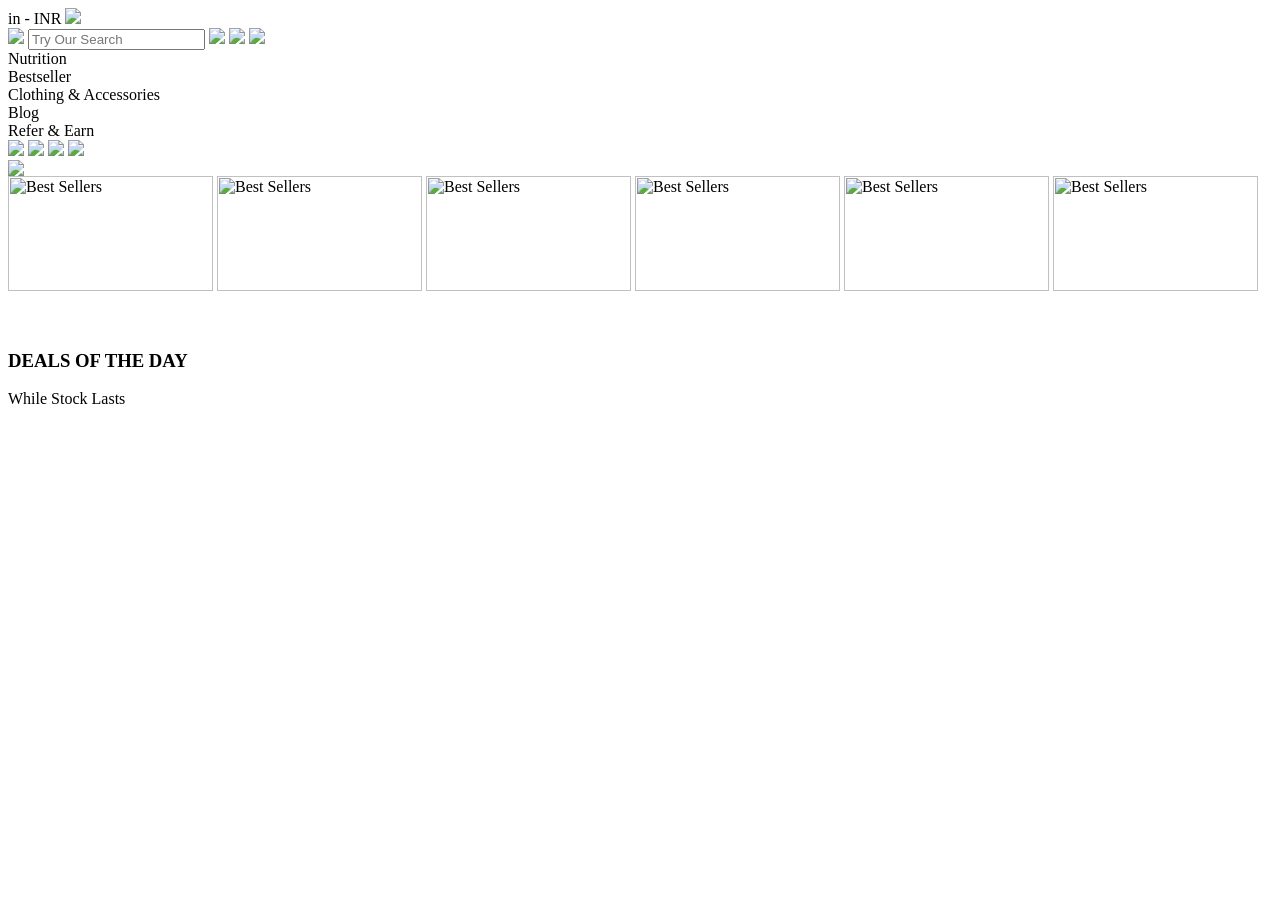
==== index.html @ 95679f3e "Rename MY PROTIEN(home).html to index.html" ====
<html>
    <head>
<link href="MY PROTEIN(home).css" rel="stylesheet"/>
<script src="https://kit.fontawesome.com/b82dbd7e4b.js" crossorigin="anonymous"></script>
    </head>
    <body >
        <div class="main">
         <div id="div-1">
            <span>in - INR</span>
            <img src="/Users/arindam/Desktop/Screenshot%202022-12-02%20at%2011.51.27%20AM.png" />
         </div>
         <div class="div-2">
            <img src="/Users/arindam/Desktop/Screenshot%202022-12-02%20at%201.15.55%20AM.png" id="logo"/>          
            <input type="search" id="search" placeholder="Try Our Search"/>
            <img src="/Users/arindam/Desktop/Screenshot%202022-12-02%20at%202.06.00%20AM.png" class="m-logo"/>
            <img src="/Users/arindam/Desktop/Screenshot%202022-12-02%20at%202.18.54%20AM.png" class="account"/>
            <img src="/Users/arindam/Desktop/Screenshot%202022-12-02%20at%202.19.30%20AM.png" class="basket"/>
         </div>
         <div class="flexwraper">
            <div class="flew-child">Nutrition</div>
            <div class="flew-child">Bestseller</div>
            <div class="flew-child">Clothing & Accessories</div>
            <div class="flew-child">Blog</div>
            <div class="flew-child">Refer & Earn</div>
         </div>
        </div>
         <div class="div-3">
            <img src="/Users/arindam/Desktop/Screenshot%202022-12-02%20at%2011.06.09%20PM.png" class="telegram"/>
            <img src="/Users/arindam/Desktop/Screenshot%202022-12-02%20at%2011.23.47%20PM.png" class="manufacture"/>
            <img src="/Users/arindam/Desktop/Screenshot%202022-12-02%20at%2011.33.51%20PM.png" class="delivery"/>
            <img src="/Users/arindam/Desktop/Screenshot%202022-12-02%20at%2011.52.10%20PM.png" class="mailbox"/>
         </div>
         <div>
            <img src="/Users/arindam/Desktop/Screenshot%202022-12-03%20at%2012.05.54%20AM.png" class="winter"/>
         </div>
         <div class="div-4">
                <img src="https://static.thcdn.com/widgets/83-in/05/IN_Christmas_2022_-_Untitled_Page_%2811%29-124305.png" loading="lazy" alt="Best Sellers" width="205px" height="115px" class="brandLogos_image">
                <img src="https://static.thcdn.com/widgets/83-in/13/IN_Christmas_2022_-_Untitled_Page_%2812%29-124313.png" loading="lazy" alt="Best Sellers" width="205px" height="115px" class="brandLogos_image">
                <img src="https://static.thcdn.com/widgets/83-in/21/IN_Christmas_2022_-_Untitled_Page_%2813%29-124321.png" loading="lazy" alt="Best Sellers" width="205px" height="115px" class="brandLogos_image">
                <img src="https://static.thcdn.com/widgets/83-in/25/IN_Christmas_2022_-_Untitled_Page_%2814%29-124325.png" loading="lazy" alt="Best Sellers" width="205px" height="115px" class="brandLogos_image">
                <img src="https://static.thcdn.com/widgets/83-in/03/IN_Christmas_2022_-_Untitled_Page_%2815%29-124403.png" loading="lazy" alt="Best Sellers" width="205px" height="115px" class="brandLogos_image">
                <img src="https://static.thcdn.com/widgets/83-in/26/IN_Christmas_2022_-_Untitled_Page_%2816%29-124426.png" loading="lazy" alt="Best Sellers" width="205px" height="115px" class="brandLogos_image">
         </div>
         <br>
         <br>
         <h3 class="deal">DEALS OF THE DAY</h3>
         <div class="div-5">While Stock Lasts</div>
    </body>
</html>
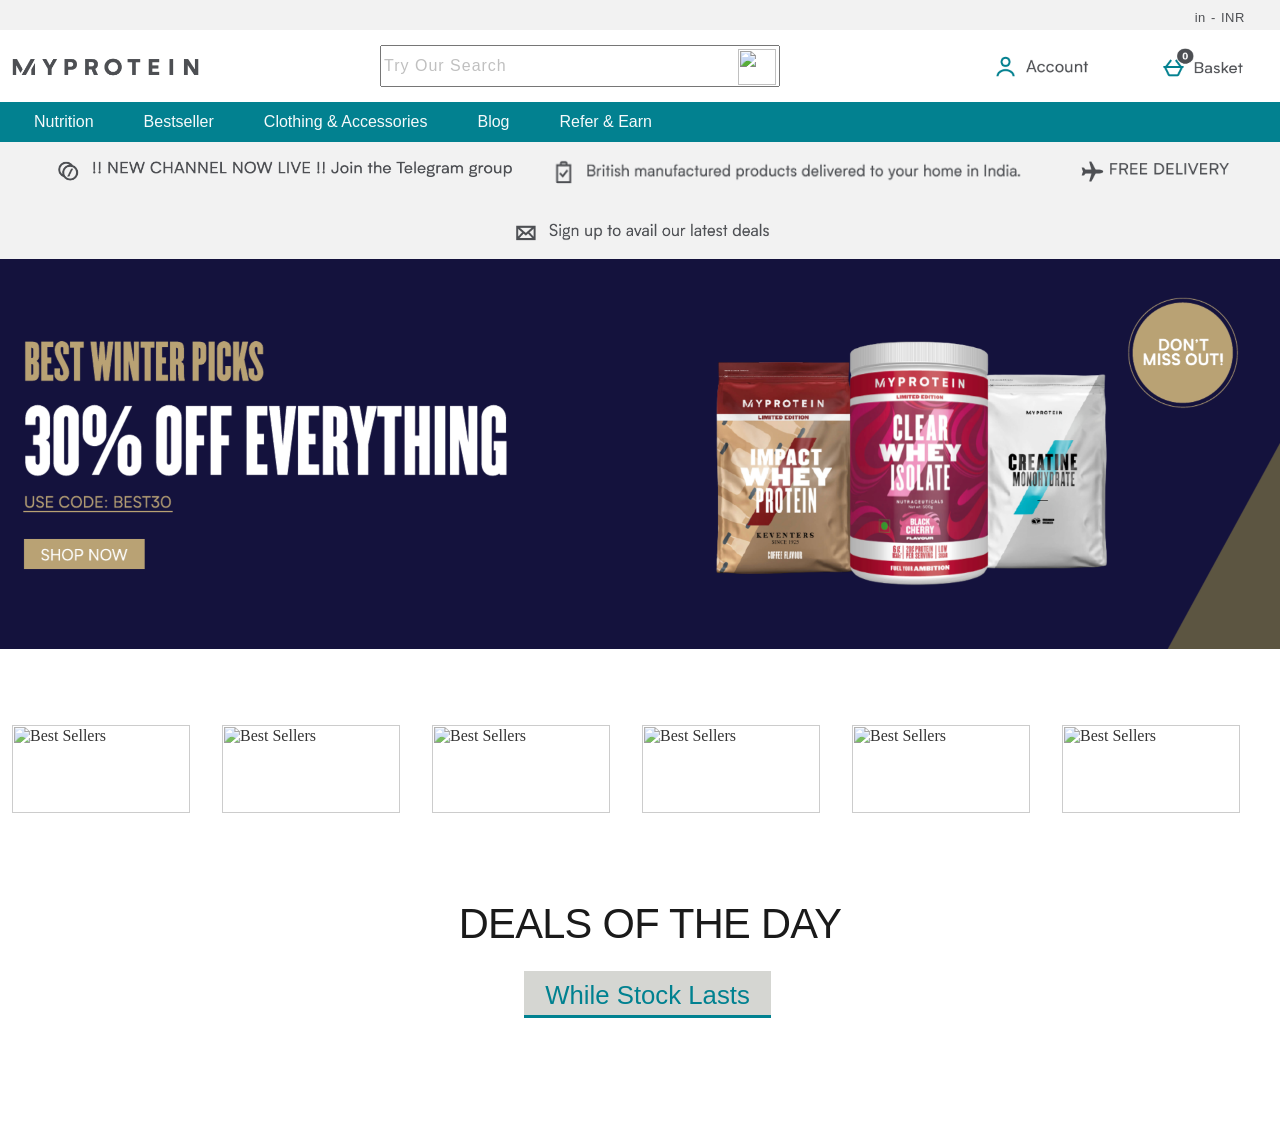
==== commit 4d1c97f4: "Update index.html" ====
--- a/index.html
+++ b/index.html
@@ -7,14 +7,14 @@
         <div class="main">
          <div id="div-1">
             <span>in - INR</span>
-            <img src="/Users/arindam/Desktop/Screenshot%202022-12-02%20at%2011.51.27%20AM.png" />
+            <img src="Screenshot%202022-12-02%20at%2011.51.27%20AM.png" />
          </div>
          <div class="div-2">
-            <img src="/Users/arindam/Desktop/Screenshot%202022-12-02%20at%201.15.55%20AM.png" id="logo"/>          
+            <img src="Screenshot%202022-12-02%20at%201.15.55%20AM.png" id="logo"/>          
             <input type="search" id="search" placeholder="Try Our Search"/>
-            <img src="/Users/arindam/Desktop/Screenshot%202022-12-02%20at%202.06.00%20AM.png" class="m-logo"/>
-            <img src="/Users/arindam/Desktop/Screenshot%202022-12-02%20at%202.18.54%20AM.png" class="account"/>
-            <img src="/Users/arindam/Desktop/Screenshot%202022-12-02%20at%202.19.30%20AM.png" class="basket"/>
+            <img src="Screenshot%202022-12-02%20at%202.06.00%20AM.png" class="m-logo"/>
+            <img src="Screenshot%202022-12-02%20at%202.18.54%20AM.png" class="account"/>
+            <img src="Screenshot%202022-12-02%20at%202.19.30%20AM.png" class="basket"/>
          </div>
          <div class="flexwraper">
             <div class="flew-child">Nutrition</div>
@@ -25,13 +25,13 @@
          </div>
         </div>
          <div class="div-3">
-            <img src="/Users/arindam/Desktop/Screenshot%202022-12-02%20at%2011.06.09%20PM.png" class="telegram"/>
-            <img src="/Users/arindam/Desktop/Screenshot%202022-12-02%20at%2011.23.47%20PM.png" class="manufacture"/>
-            <img src="/Users/arindam/Desktop/Screenshot%202022-12-02%20at%2011.33.51%20PM.png" class="delivery"/>
-            <img src="/Users/arindam/Desktop/Screenshot%202022-12-02%20at%2011.52.10%20PM.png" class="mailbox"/>
+            <img src="Screenshot%202022-12-02%20at%2011.06.09%20PM.png" class="telegram"/>
+            <img src="Screenshot%202022-12-02%20at%2011.23.47%20PM.png" class="manufacture"/>
+            <img src="Screenshot%202022-12-02%20at%2011.33.51%20PM.png" class="delivery"/>
+            <img src="Screenshot%202022-12-02%20at%2011.52.10%20PM.png" class="mailbox"/>
          </div>
          <div>
-            <img src="/Users/arindam/Desktop/Screenshot%202022-12-03%20at%2012.05.54%20AM.png" class="winter"/>
+            <img src="Screenshot%202022-12-03%20at%2012.05.54%20AM.png" class="winter"/>
          </div>
          <div class="div-4">
                 <img src="https://static.thcdn.com/widgets/83-in/05/IN_Christmas_2022_-_Untitled_Page_%2811%29-124305.png" loading="lazy" alt="Best Sellers" width="205px" height="115px" class="brandLogos_image">
--- a/MY PROTEIN(home).css
+++ b/MY PROTEIN(home).css
@@ -0,0 +1,203 @@
+body{
+    margin:0;
+}
+#div-1{
+    background-color:#f2f2f2;
+    display:block;
+    padding: 10px;
+    text-align: right;
+    height: 10px;
+}
+.main{
+    position: sticky;
+    top: 0;
+    margin-top: -130px;
+    background-color: white;
+    width: 1279.8px;
+    height: 120px;
+}
+img{
+    border-radius: 500px;
+    width: 16px;
+    height: 16px;
+    margin-right: 10px;
+    box-shadow: black;
+    margin-top: -2.5px;
+}
+span{
+    float:right;
+    font-size: 13px;
+    margin-right: 25px;
+    font-family: Biotif,"Noto Sans","Noto Sans JP","Noto Sans KR",Helvetica;
+    font-weight: 400;
+    color: #4d4f53;
+    word-spacing: 1px;
+    letter-spacing: 0.5px;
+}
+
+#logo{
+    float:left;
+    width:210px;
+    height: 45px;
+    padding-top: 15px;
+}
+#search{
+    margin-top: 15px;
+    margin-left: 160px;
+    height: 42px;
+    width: 400px;
+}
+input::placeholder{
+    font-size: 16px;
+    color: #c0c0c0;
+    letter-spacing: 1px;
+    font-weight: 100;
+}
+#div-2{
+    position: relative;
+}
+.m-logo{
+    position: absolute;
+    left: 57.7%;
+    top: 28%;
+    height: 36px;
+    width: 38px;
+    margin-top: 15.5px;
+    margin-right: 600px;
+    border-radius: 0;
+}
+
+.account{
+    position:absolute;
+    height:33px;
+    width: 110px;
+    margin-top: 20px;
+    margin-left: 210px;
+    
+}
+.basket{
+    position: absolute;
+    height:36px;
+    width:95px;
+    margin-top:15px;
+    margin-left: 375px;
+    
+}
+.flexwraper{
+    margin-top: 15px;
+    width: 1280px;
+    height:40px;
+    background-color: #028190;
+    position: absolute;
+    padding:0%;
+    display: flex;
+    flex-shrink: 8px;
+    font-size: 16px;
+    font-family: Biotif,"Noto Sans","Noto Sans JP","Noto Sans KR",Helvetica;
+}
+.flew-child{
+    font-family: Biotif,"Noto Sans","Noto Sans JP","Noto Sans KR",Helvetica;
+    margin-left: 18px;
+    margin-top: 3px;
+    color:#f6fafb;
+    padding: 10px;
+    padding-bottom: 100px;
+    display: flex;
+    padding: 8px 16px;
+}
+.flew-child:hover{
+    background-color: #f2f2f2;
+    color:#4d4f53;
+    padding: 8px 16px;
+}
+.div-3{
+    background-color: #f2f2f2;
+    display: block;
+    margin-bottom: 0;
+    margin-top: 4cm;
+    height: 120px;
+}
+.telegram{
+    margin-left: 54px;
+    margin-top: 10px;
+    height:36px;
+    width: 465px;
+}
+.manufacture{
+    margin-left: 18px;
+    margin-top: -30px;
+    height:32px;
+    width: 475px;
+}
+.delivery{
+    margin-left: 1080px;
+    margin-top: -30px;
+    height:21px;
+    width: 150px;
+    border-top-right-radius: 0px;
+}
+.mailbox{
+    height:26px;
+    width: 265px;
+    margin-left: 510px;
+    margin-top: 28px;
+
+}
+.winter{
+    border-radius: 0px;
+    width: 1279.8px;
+    height: 390.66px;
+}
+.div-4{
+    display: flex;
+    position: absolute;
+    padding: 0%;
+    align-items: center;
+    height: 90px;
+    width: 1280px;
+    margin-top: 40px;
+}
+.brandLogos_image{
+    width: 178px;
+    height: 88px;
+    border-radius: 0px;
+    padding: 10px;
+    margin-left: 2px;
+    align-items: center;
+    margin-top: 70px;
+    opacity: .8;
+}
+.brandLogos_image:hover{
+    opacity: 1;
+    
+}
+.deal{
+    width:1300px;
+    height: 58px;
+    text-align: center;
+    font-family: Biotif,"Noto Sans","Noto Sans JP","Noto Sans KR",Helvetica;
+    font-weight: 400;
+    font-size: 2.6rem;
+    line-height: 3rem;
+    color: #1a1a1a;
+    letter-spacing: -.7px;
+    margin-bottom: 24px;
+    margin-top: 215px;
+}
+.div-5{
+    font-size: 25.76px;
+    padding: 4px 16px;
+    height: 30px;
+    width: 215px;
+    font-family: Biotif,"Noto Sans","Noto Sans JP","Noto Sans KR",Helvetica;
+    text-align: center;
+    font-weight: 380;
+    color:#008190;
+    background-color: #d5d6d2;
+    border-bottom: 3.8px solid #008190;
+    border-top: 6px solid #d5d6d2;
+    align-items: center;
+    margin-left: 524px;
+    margin-top: -11;
+}
+
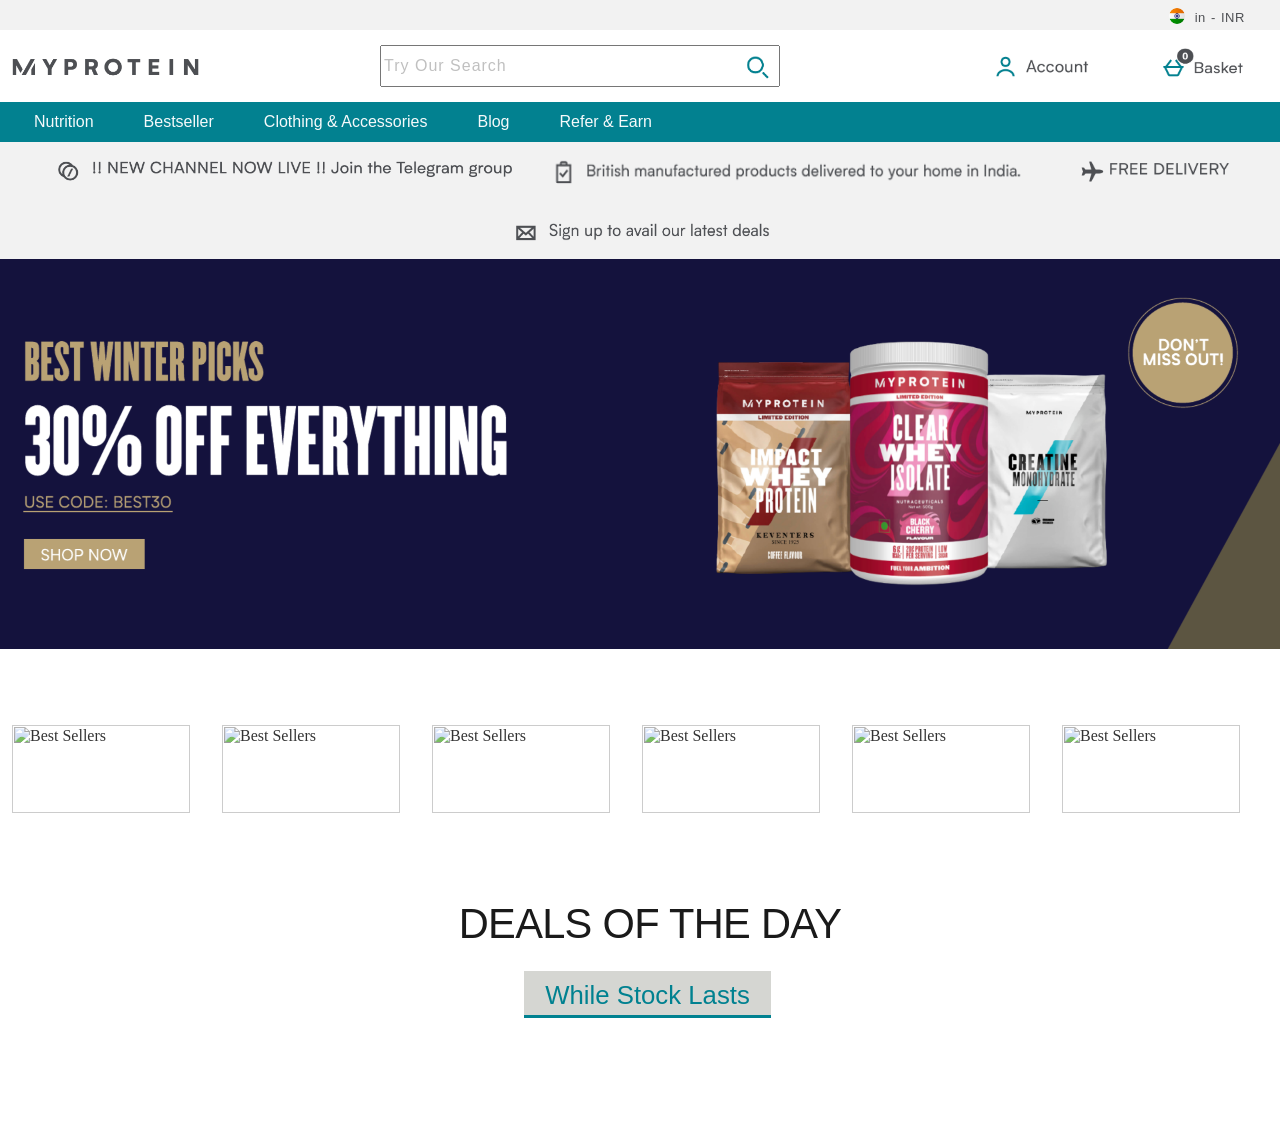
==== commit c5431635: "new" ====
--- a/index.html
+++ b/index.html
@@ -2,6 +2,7 @@
     <head>
 <link href="MY PROTEIN(home).css" rel="stylesheet"/>
 <script src="https://kit.fontawesome.com/b82dbd7e4b.js" crossorigin="anonymous"></script>
+<link rel="manifest" href="manifest.json">
     </head>
     <body >
         <div class="main">
@@ -45,5 +46,12 @@
          <br>
          <h3 class="deal">DEALS OF THE DAY</h3>
          <div class="div-5">While Stock Lasts</div>
+         <script>
+            window.addEventListener("load", () => {
+      if ("serviceWorker" in navigator) {
+        navigator.serviceWorker.register("service.js");
+      }
+    });
+        </script>
     </body>
 </html>
